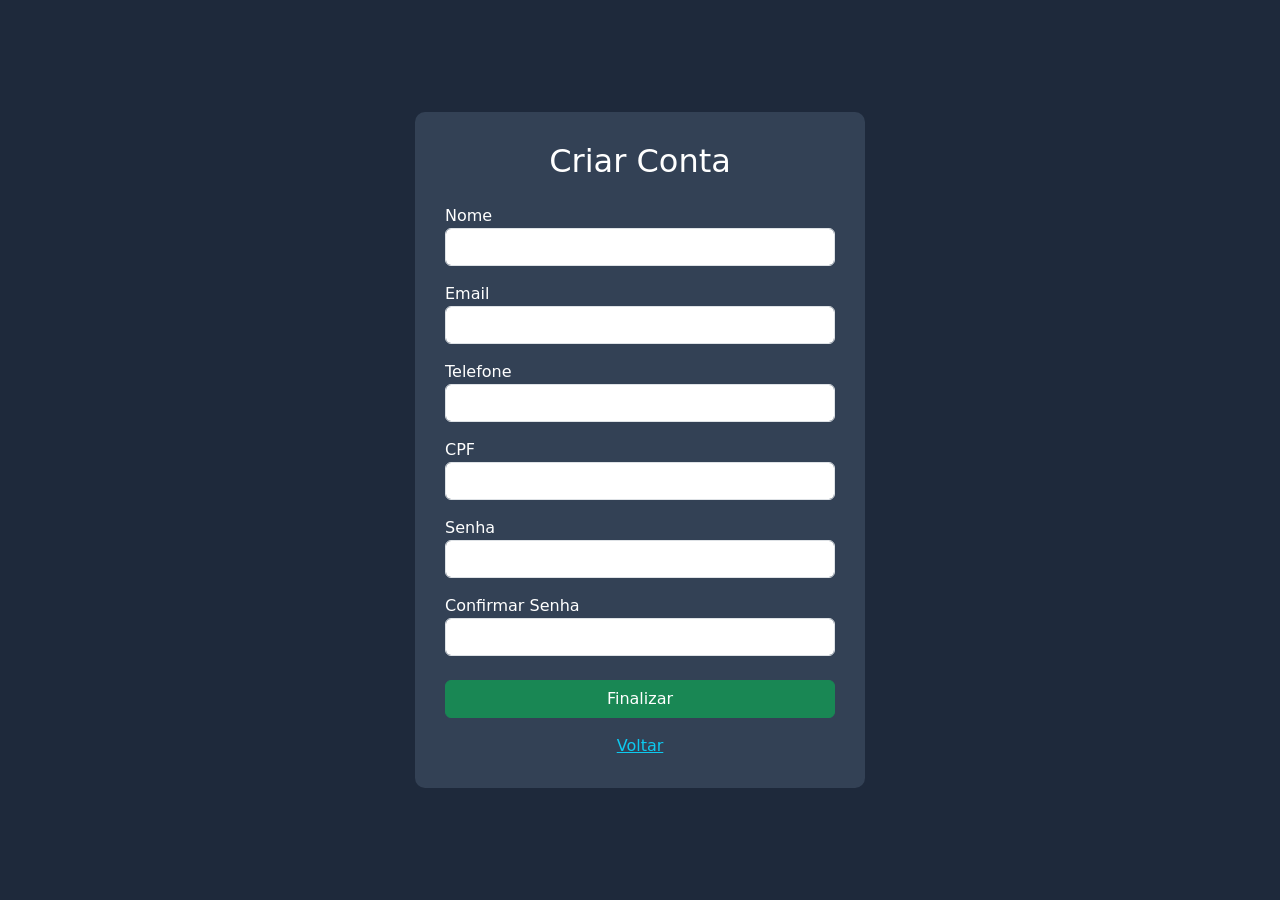
==== cadastro.html @ 4c8c8d9f "Create cadastro.html" ====
<!DOCTYPE html>
<html lang="pt-br">

<head>
    <meta charset="UTF-8">
    <meta name="viewport" content="width=device-width, initial-scale=1.0">

    <title>Cadastro</title>

    <link href="https://cdn.jsdelivr.net/npm/bootstrap@5.3.3/dist/css/bootstrap.min.css" rel="stylesheet">

    <style>

        body{
            background-color: #1e293b;
            color: white;
            min-height: 100vh;
            display: flex;
            justify-content: center;
            align-items: center;
        }

        .box{
            background-color: #334155;
            padding: 30px;
            border-radius: 10px;
            width: 100%;
            max-width: 450px;
        }

    </style>

</head>

<body>

    <div class="box">

        <h2 class="text-center mb-4">Criar Conta</h2>

        <form id="formCadastro">

            <div class="mb-3">
                <label>Nome</label>
                <input type="text" class="form-control" id="nome">
            </div>

            <div class="mb-3">
                <label>Email</label>
                <input type="email" class="form-control" id="email">
            </div>

            <div class="mb-3">
                <label>Telefone</label>
                <input type="text" class="form-control" id="telefone">
            </div>

            <div class="mb-3">
                <label>CPF</label>
                <input type="text" class="form-control" id="cpf">
            </div>

            <div class="mb-3">
                <label>Senha</label>
                <input type="password" class="form-control" id="senha">
            </div>

            <div class="mb-4">
                <label>Confirmar Senha</label>
                <input type="password" class="form-control" id="confirmarSenha">
            </div>

            <button class="btn btn-success w-100">
                Finalizar
            </button>

        </form>

        <a href="index.html" class="d-block text-center mt-3 text-info">
            Voltar
        </a>

    </div>

    <script>

        document.getElementById('formCadastro').addEventListener('submit', function(e){
            e.preventDefault();

            let nome = document.getElementById('nome').value;
            let email = document.getElementById('email').value;
            let senha = document.getElementById('senha').value;
            let confirmar = document.getElementById('confirmarSenha').value;

            if(nome == "" || email == "" || senha == "" || confirmar == ""){
                alert("Preencha todos os campos");
                return;
            }

            if(senha != confirmar){
                alert("Senhas diferentes");
                return;
            }

            alert("Cadastro ok");

            window.location.href = "index.html";

        });

    </script>

</body>

</html>
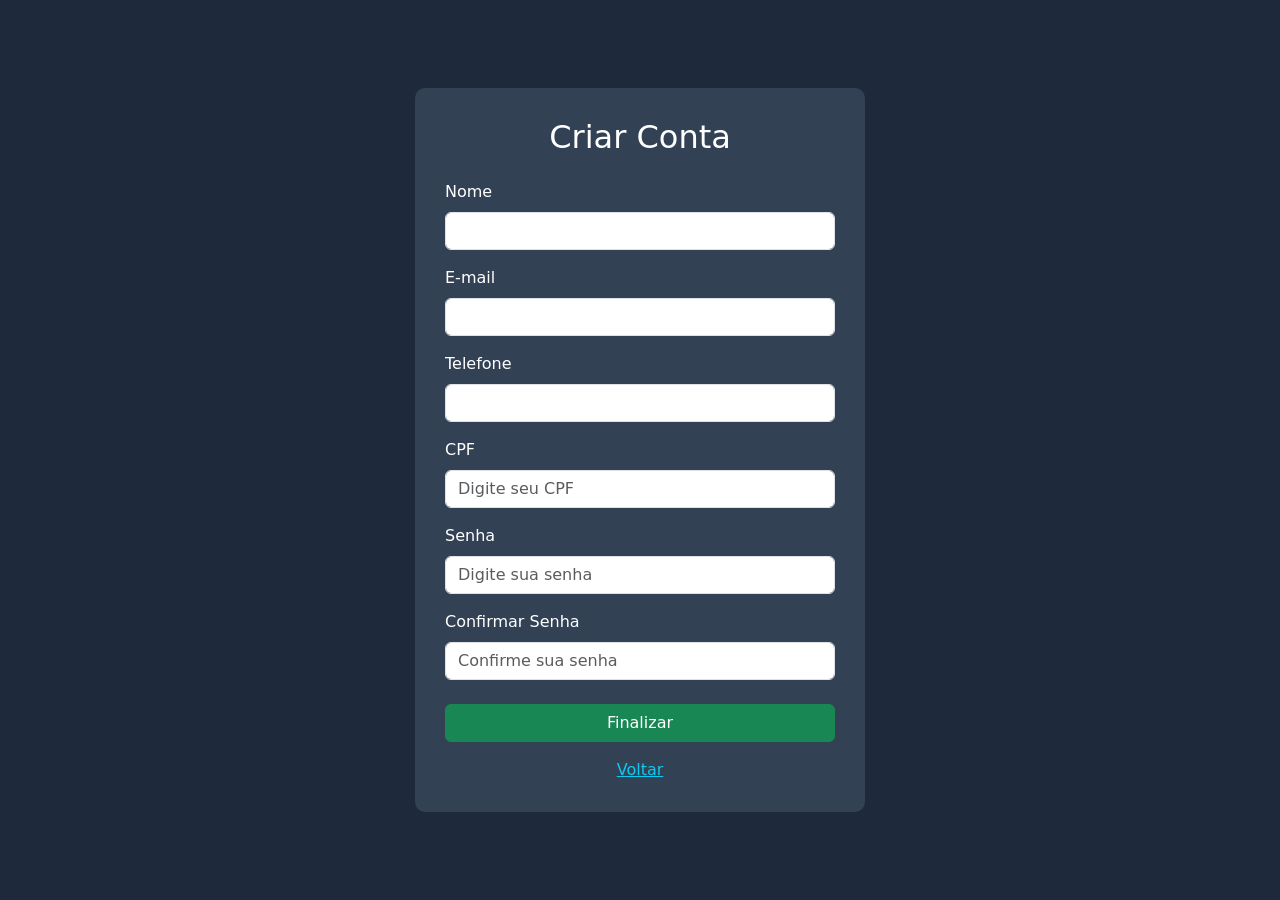
==== commit 87394f8a: "algumas coisas movendo classes para o style e colocando alguns required em formularios" ====
--- a/cadastro.html
+++ b/cadastro.html
@@ -8,28 +8,7 @@
     <title>Cadastro</title>
 
     <link href="https://cdn.jsdelivr.net/npm/bootstrap@5.3.3/dist/css/bootstrap.min.css" rel="stylesheet">
-
-    <style>
-
-        body{
-            background-color: #1e293b;
-            color: white;
-            min-height: 100vh;
-            display: flex;
-            justify-content: center;
-            align-items: center;
-        }
-
-        .box{
-            background-color: #334155;
-            padding: 30px;
-            border-radius: 10px;
-            width: 100%;
-            max-width: 450px;
-        }
-
-    </style>
-
+    <link rel="stylesheet" href="css/style.css">
 </head>
 
 <body>
@@ -41,36 +20,54 @@
         <form id="formCadastro">
 
             <div class="mb-3">
-                <label>Nome</label>
-                <input type="text" class="form-control" id="nome">
+                <label class="form-label" name="nome">Nome</label>
+                <input type="text" class="form-control" id="nome"required>
+                <div class="invalid-feedback">
+                    Por favor, insira seu nome.
+                </div>
             </div>
 
             <div class="mb-3">
-                <label>Email</label>
-                <input type="email" class="form-control" id="email">
+                <label class="form-label" name="email">E-mail</label>
+                <input type="email" class="form-control"   required>
+                <div class="invalid-feedback">
+                    Por favor, insira um e-mail válido.
+                </div>
             </div>
 
             <div class="mb-3">
-                <label>Telefone</label>
-                <input type="text" class="form-control" id="telefone">
+                <label class="form-label" name="telefone" >Telefone</label>
+                <input type="text" class="form-control" id="telefone"  required>
+                <div class="invalid-feedback">
+                    Por favor, insira um telefone válido.
+                </div>
             </div>
 
             <div class="mb-3">
-                <label>CPF</label>
-                <input type="text" class="form-control" id="cpf">
+                <label class="form-label" name="cpf">CPF</label>
+                <input type="text" class="form-control" id="cpf" placeholder="Digite seu CPF" required>
+                <div class="invalid-feedback">
+                    Por favor, insira um CPF válido.
+                </div>
             </div>
 
             <div class="mb-3">
-                <label>Senha</label>
-                <input type="password" class="form-control" id="senha">
+                <label class="form-label" name="senha">Senha</label>
+                <input type="password" class="form-control" id="senha" placeholder="Digite sua senha" required>
+                <div class="invalid-feedback">
+                    Por favor, insira uma senha.
+                </div>
             </div>
 
             <div class="mb-4">
-                <label>Confirmar Senha</label>
-                <input type="password" class="form-control" id="confirmarSenha">
+                <label class="form-label" name="confirmarSenha">Confirmar Senha</label>
+                <input type="password" class="form-control" id="confirmarSenha" placeholder="Confirme sua senha" required>
+                <div class="invalid-feedback">
+                    Por favor, confirme sua senha.
+                </div>
             </div>
 
-            <button class="btn btn-success w-100">
+            <button type="submit" class="btn btn-success w-100">
                 Finalizar
             </button>
 
@@ -81,35 +78,8 @@
         </a>
 
     </div>
-
-    <script>
-
-        document.getElementById('formCadastro').addEventListener('submit', function(e){
-            e.preventDefault();
-
-            let nome = document.getElementById('nome').value;
-            let email = document.getElementById('email').value;
-            let senha = document.getElementById('senha').value;
-            let confirmar = document.getElementById('confirmarSenha').value;
-
-            if(nome == "" || email == "" || senha == "" || confirmar == ""){
-                alert("Preencha todos os campos");
-                return;
-            }
-
-            if(senha != confirmar){
-                alert("Senhas diferentes");
-                return;
-            }
-
-            alert("Cadastro ok");
-
-            window.location.href = "index.html";
-
-        });
-
-    </script>
-
+    <script src="https://cdn.jsdelivr.net/npm/bootstrap@5.3.3/dist/js/bootstrap.bundle.min.js"></script>
+    <script src="js/script.js"></script>
 </body>
 
-</html>
+</html>
--- a/css/style.css
+++ b/css/style.css
@@ -0,0 +1,27 @@
+ body {
+     background-color: #1e293b;
+     color: white;
+     min-height: 100vh;
+     display: flex;
+     justify-content: center;
+     align-items: center;
+ }
+
+ .box {
+     background-color: #334155;
+     padding: 30px;
+     border-radius: 10px;
+     width: 100%;
+     max-width: 450px;
+ }
+
+ .caixa-login {
+     background-color: #334155;
+     padding: 30px;
+     border-radius: 10px;
+     margin-top: 100px;
+ }
+ placeholder {
+     color: #94a3b8;
+     style: italic;
+ }
